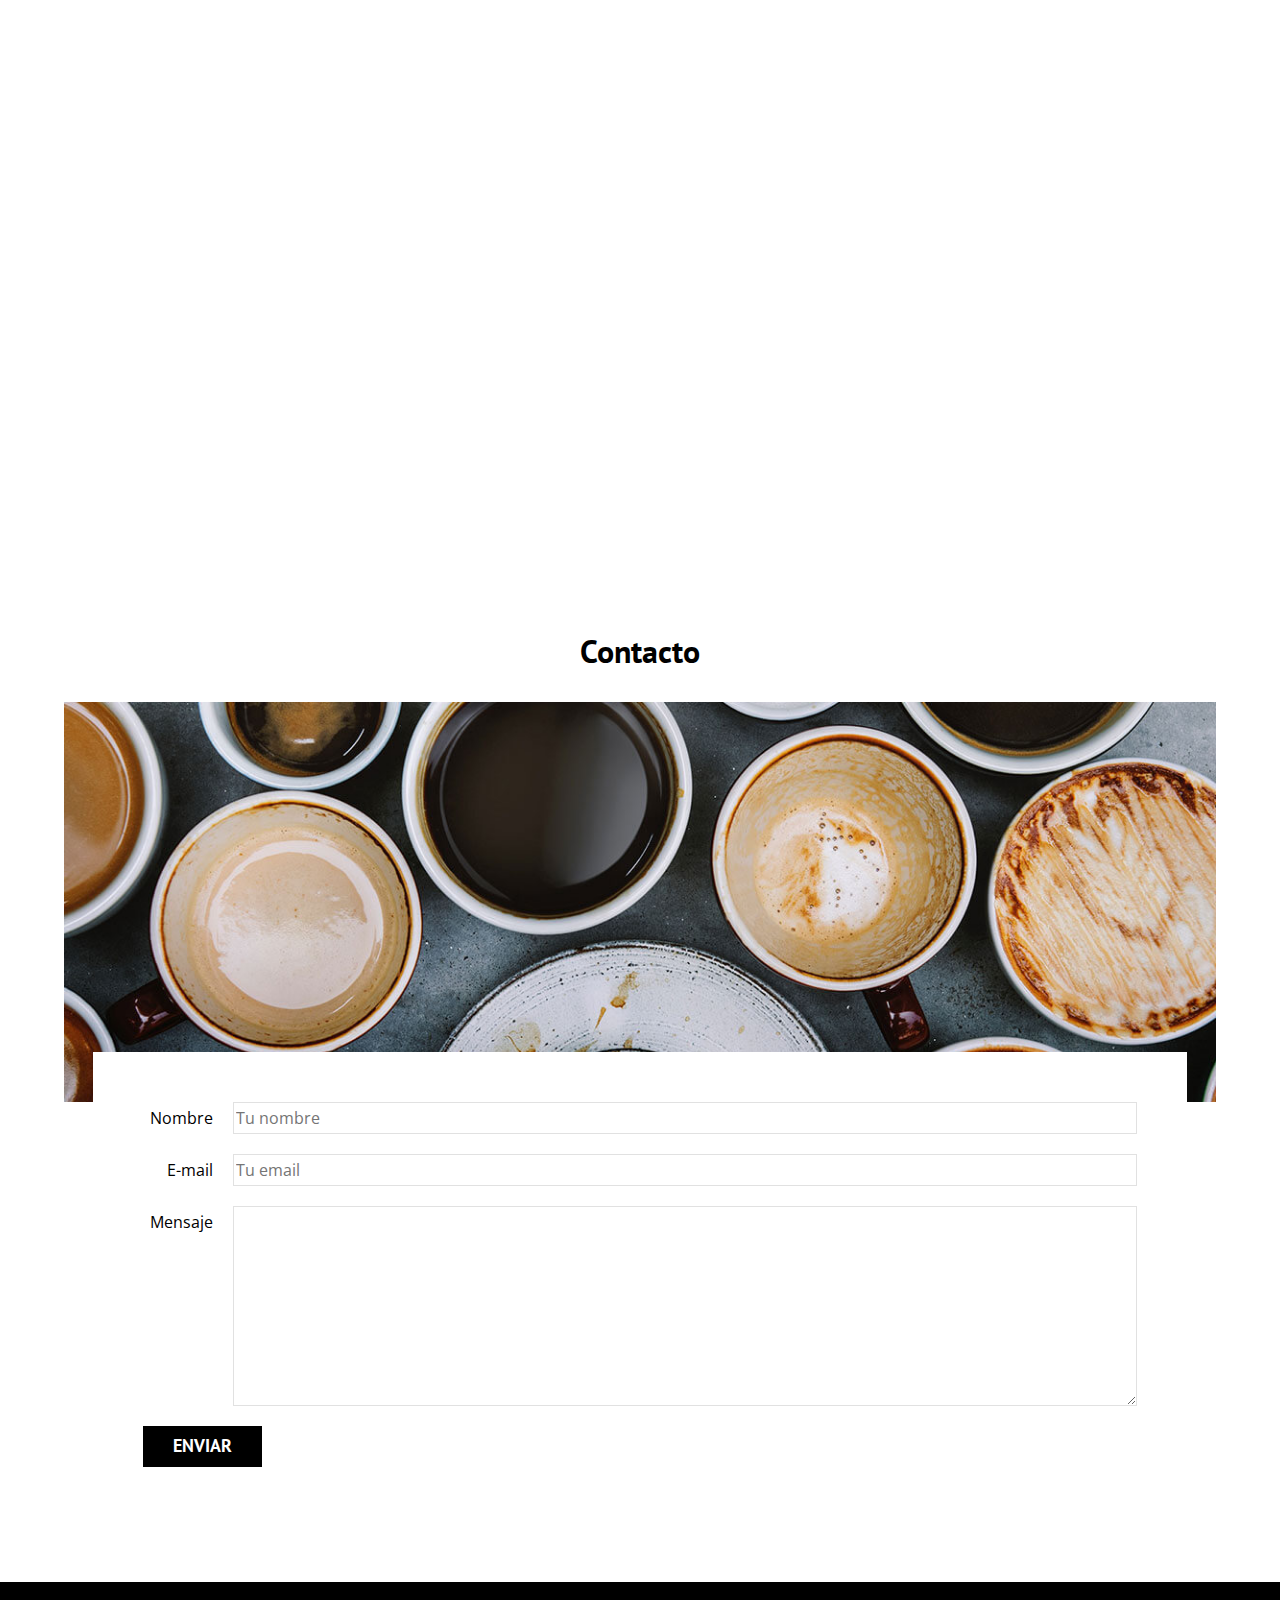
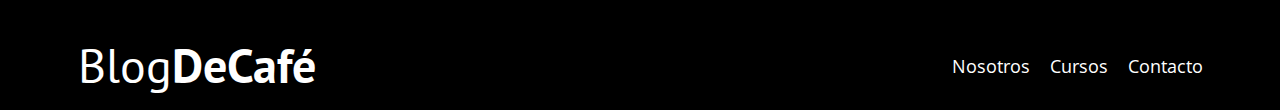
==== contacto.html @ 70ff12c5 "Initial commit" ====
<!DOCTYPE html>
<html lang="es">
<head>
    <meta charset="UTF-8">
    <title>Blog de café</title>
    <link rel="stylesheet" href="css/normalize.css">
    <link rel="stylesheet" href="css/estilos.css">
    <link rel="preconnect" href="https://fonts.gstatic.com">
    <link href="https://fonts.googleapis.com/css2?family=Open+Sans&family=PT+Sans:wght@400;700&display=swap" rel="stylesheet">
</head>
<body>
    <header class="header">
       <div class="contenedor">
           <div class="barra">
               <a href="index.html" class="logo">
                   <h1 class="logo__nombre no-margin centrar-texto">Blog<span class="logo__bold">DeCafé</span>
                   </h1>
               </a>
               <nav class="navegacion">
                   <a href="nosotros.html" class="navegacion__enlace">Nosotros</a>
                   <a href="cursos.html" class="navegacion__enlace">Cursos</a>
                   <a href="contacto.html" class="navegacion__enlace">Contacto</a>
               </nav>
           </div><!--div barra-->
       </div>
        <div class="header__texto">
            <h2 class="no-margin">Blog de café con consejos y cursos</h2>
            <p class="no-margin">Aprende de los expertos con las mejores recetas y consejos</p>
        </div>
    </header>
    <main class="contenedor">
        <h3 class="centrar-texto">Contacto</h3>
        <div class="contacto-bg">
            
        </div>
        <form class="formulario">
            <div class="campo">
                <label for="nombre" class="campo__label">Nombre</label>
                <input 
                    class="campo__field"
                    type="text" 
                    placeholder="Tu nombre" 
                    id="nombre"
                >
            </div>
            <div class="campo">
                <label for="email" class="campo__label">E-mail</label>
                <input 
                    class="campo__field"
                    type="email" 
                    placeholder="Tu email" 
                    id="email"
                >
            </div>
            <div class="campo">
                <label for="mensaje" class="campo__label">Mensaje</label>
                <textarea 
                   class="campo__field campo__field--textarea"
                   id="mensaje">
                    
                </textarea>
            </div>
            <div class="campo">
                <input type="submit" value="Enviar" class="boton boton--primario">
            </div>
        </form>
        
    </main><!-- Contenido principal -->
    <footer class="footer">
        <div class="contenedor">
            <div class="barra">
               <a href="index.html" class="logo">
                   <h1 class="logo__nombre no-margin centrar-texto">Blog<span class="logo__bold">DeCafé</span>
                   </h1>
               </a>
               <nav class="navegacion">
                   <a href="nosotros.html" class="navegacion__enlace">Nosotros</a>
                   <a href="cursos.html" class="navegacion__enlace">Cursos</a>
                   <a href="contacto.html" class="navegacion__enlace">Contacto</a>
               </nav>
           </div><!--div barra-->
        </div>
    </footer>
</body>
</html>
---- css/estilos.css ----
:root {
    --fuenteHeading: 'PT Sans', sans-serif;
    --fuenteParrafos: 'Open Sans', sans-serif;
    
    --primario: #784D3C;
    --secundario: brown;
    --gris: #e1e1e1;
    --blanco: #ffffff;
    --negro: #000000;
}
html {
    box-sizing: border-box;
    font-size: 62.5%;
}
*, *:before, *:after {
    box-sizing: inherit;
}
body {
    font-family: var(--fuenteParrafos);
    font-size: 1.6rem;
    line-height: 2;
}

.contenedor {
    /*max-width: 120rem;
    width: 90%;*/
    width: min(90%, 120rem);
    margin: 0 auto;
}
a {
    text-decoration: none;
}
h1, h2, h3, h4 {
    font-family: var(--fuenteHeading);
    line-height: 1.2;
}
h1 {
    font-size: 4.8rem;
}
h2 {
    font-size: 4rem;
}
h3 {
    font-size: 3.2rem;
}
h4 {
    font-size: 2.8rem;
}
img {
    max-width: 100%;
}
.no-margin {
    margin: 0;
}
.no-padding {
    padding: 0;
}
.centrar-texto {
    text-align: center;
}
/*Header*/
.webp .header {
    background-image: url(../img/banner.webp);
}
.no-webp .header {
    background-image: url(../img/banner.jpg);
}
.header {
    /*background-image: url(../img/banner.jpg);*/
    height: 60rem;
    background-size: cover;
    background-repeat: no-repeat;
    background-position: center center;
}
.header__texto {
    text-align: center;
    color: var(--blanco);
    margin-top: 5rem;
}
@media (min-width: 768px){
    .header__texto {
        margin-top: 10rem;
    }
}
.barra {
    padding-top: 4rem;
}
@media (min-width: 768px){
    .barra {
        display: flex;
        justify-content: space-between;
        align-items: center;
    }
}
.logo {
    color: var(--blanco);
}
.logo__nombre {
    font-weight: 400;
}
.logo__bold {
    font-weight: 700;
}
@media (min-width:768px) {
    .navegacion {
        display: flex;
        gap:2rem;
    }
}
.navegacion__enlace {
    display: block;
    text-align: center;
    font-size: 1.8rem;
    color: var(--blanco);
}
@media (min-width:768px) {
    .contenido-principal {
        display: grid;
        grid-template-columns: 2fr 1fr;
        column-gap: 4rem;
    }
}
.entrada {
    border-bottom: 1px solid var(--gris);
    margin-bottom: 2rem;
}
.entrada:last-of-type {
    border-bottom: none;
    margin-bottom: 0;
}
.boton {
    display: block;
    font-family: var(--fuenteHeading);
    color: var(--blanco);
    text-align: center;
    padding: 1rem 3rem;
    font-size: 1.8rem;
    text-transform: uppercase;
    font-weight: 700;
    margin-bottom: 2rem;   
    border: none;
}
.boton:hover {
    cursor: pointer;
}
@media (min-width:768px) {
    .boton {
        display: inline-block;
    }
}
.boton--primario {
    background-color: var(--negro);  
}
.boton--secundario {
    background-color: var(--primario);
}
.cursos {
    list-style: none;
}
.widget-curso {
    border-bottom: 1px solid var(--gris);
    margin-bottom: 2rem;
}
.widget-curso:last-of-type,
.curso:last-of-type {
    border: none;
    margin-bottom: 0;
}
.widget-curso__label,
.curso__label {
    font-family: var(--fuenteHeading);
    font-weight: bold;
}
.widget-curso__info,
.curso__info {
    font-weight: normal;
}
.widget-curso__label,
.widget-curso__info,
.curso__label, 
.curso__info {
    font-size: 2rem;
}
.footer {
    background-color: var(--negro);
    padding: 1.5rem;
    margin-top: 2.5rem;
}

/*Sobre nosotros*/

@media (min-width:768px) {
    /*
    .sobre-nosotros {
        display: flex;
        justify-content: space-between;
    }
    .sobre-nosotros__imagen {
        flex: 0 0 calc(50% - 2rem);
    }
    .sobre-nosotros__texto {
        flex: 0 0 calc(50% - 2rem);
    }
    /*
    .sobre-nosotros__imagen,
    .sobre-nosotros__texto {
        flex-basis: calc(50% - 2rem);
    }
    */
    .sobre-nosotros {
        display: grid;
        grid-template-columns: repeat(2, 1fr);
        column-gap: 2rem;
    }
    
}
/*Curso*/
.curso {
    padding: 3rem 0;
    border-bottom: 1px solid var(--gris);
}
@media (min-width:768px) {
    .curso {
        display: grid;
        grid-template-columns: 1fr 2fr ;
        column-gap: 2rem;
    }
}
.curso:last-of-type {
    border-bottom: none;
}
/*Contacto*/
.contacto-bg {
    background-image: url(../img/contacto.jpg);
    height: 40rem;
    background-size: cover;
    background-repeat: no-repeat;
}
.formulario {
    background-color: var(--blanco);
    margin: -5rem auto 0 auto;
    width: 95%;
    padding: 5rem;
}
.campo {
    display: flex;
    margin-bottom: 2rem;
    
}
.campo__label {
    flex: 0 0 9rem;
    text-align: right;
    padding-right: 2rem;
}
.campo__field {
    flex: 1;
    border: 1px solid var(--gris);
}
.campo__field--textarea {
    height: 200px;
}
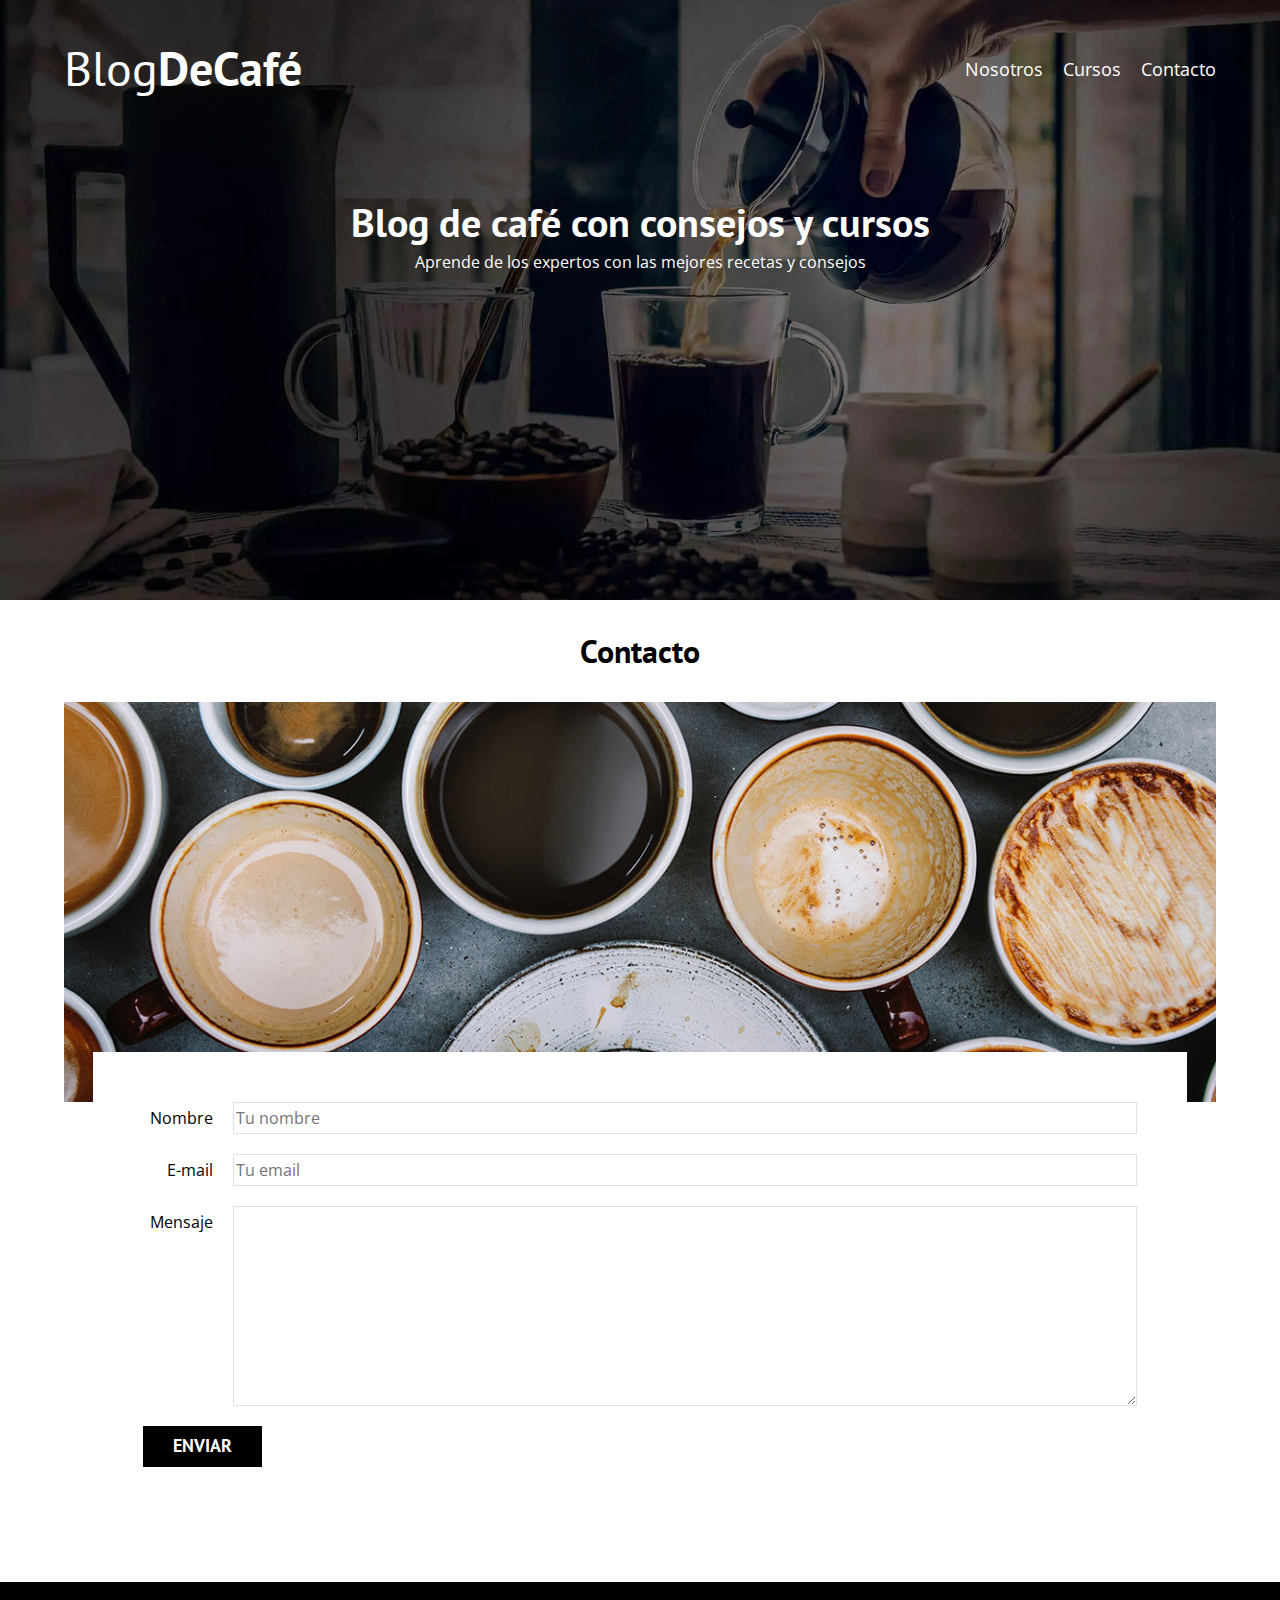
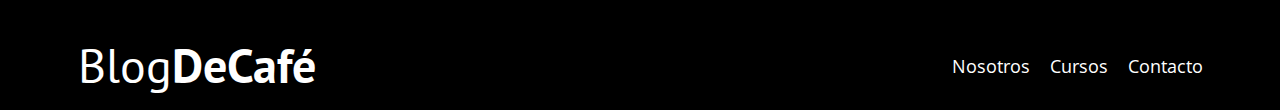
==== commit 14c3b73a: "u" ====
--- a/contacto.html
+++ b/contacto.html
@@ -81,5 +81,6 @@
            </div><!--div barra-->
         </div>
     </footer>
+    <script src="js/modernizr.js"></script>
 </body>
 </html>